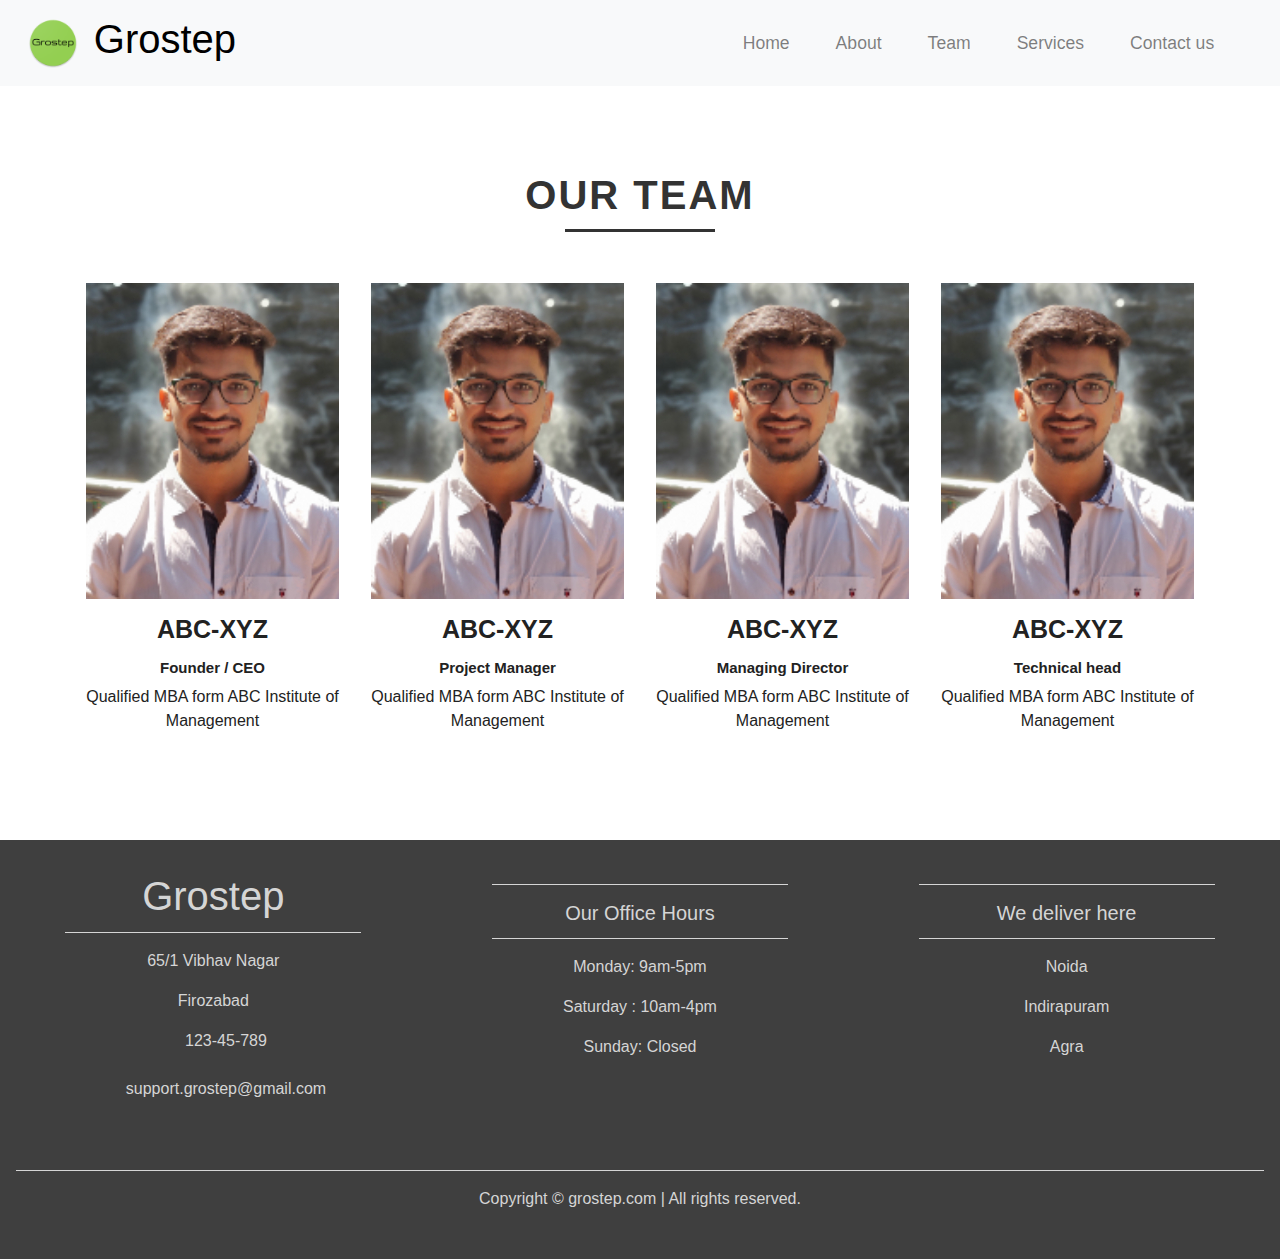
==== team.html @ cdec00e9 "Add files via upload" ====
<!DOCTYPE html>
<html lang="en">
<head>
    <meta charset="UTF-8">
    <meta name="viewport" content="width=device-width, initial-scale=1.0">
    <title>Our Team</title>
    <link rel="stylesheet" href="https://maxcdn.bootstrapcdn.com/bootstrap/4.0.0/css/bootstrap.min.css">
	<script src="https://ajax.googleapis.com/ajax/libs/jquery/3.3.1/jquery.min.js"></script>
	<script src="https://cdnjs.cloudflare.com/ajax/libs/popper.js/1.12.9/umd/popper.min.js"></script>
	<script src="https://maxcdn.bootstrapcdn.com/bootstrap/4.0.0/js/bootstrap.min.js"></script>
	<script src="https://use.fontawesome.com/releases/v5.0.8/js/all.js"></script>
	<link href="style.css" rel="stylesheet">
	<link rel="stylesheet" href="https://stackpath.bootstrapcdn.com/font-awesome/4.7.0/css/font-awesome.min.css">
	<link rel="stylesheet" href="https://stackpath.bootstrapcdn.com/font-awesome/4.7.0/css/font-awesome.min.css">
</head>
<body>
    <nav class="navbar navbar-expand-md navbar-light bg-light sticky-top">
		<div class="container-fluid">
			<a class="navbar-brand" href="index.html"><img src="logo.png" alt="" width="50px" height="50px"></a>
			<!-- <img src="png." alt="" width="80px" height="80px"> -->
			<h1 class="logo-text"><a href="index.html" style="text-decoration: none; color:black">Grostep</a></h1>
			<button class="navbar-toggler" type="button" data-toggle="collapse" data-target="#navbarResponsive">
				<span class="navbar-toggler-icon"></span>
			</button>
			<div class="collapse navbar-collapse" id="navbarResponsive">
				<ul class="navbar-nav ml-auto">
					<li class="nav-item">
						<a href="index.html" class="nav-link">Home</a>
					</li>
					<li class="nav-item">
						<a href="" class="nav-link">About</a>
					</li>
					<li class="nav-item">
						<a href="team.html" class="nav-link">Team</a>
					</li><li class="nav-item">
						<a href="services.html" class="nav-link">Services</a>
					</li><li class="nav-item">
						<a href="contact.html" class="nav-link">Contact us</a>
					</li>
				</ul>
			</div>
		</div>
	</nav>

	<section class="team">
		<div class="container">
			<h1>OUR TEAM</h1>
			<div class="row">
				
				<div class="col-md-3 profile text-center" >
					<div class="img-box">
						<img src="IMG_20191128_122912_Bokeh (1).jpg" class="img-responsive" alt="">
						<ul> 
							<a href=""><li><i class="fab fa-instagram"></i></li></a>
							<a href=""><li><i class="fab fa-linkedin"></i></li></a>
							<a href=""><li><i class="fab fa-twitter"></i></li></a>
						</ul>
					</div>
					<h2>ABC-XYZ</h2>
					<h3>Founder / CEO</h3>
					<p>Qualified MBA form ABC Institute of Management</p>
				</div>

				<div class="col-md-3 profile text-center" >
					<div class="img-box">
						<img src="IMG_20191128_122912_Bokeh (1).jpg" class="img-responsive" alt="">
						<ul> 
							<a href=""><li><i class="fab fa-instagram"></i></li></a>
							<a href=""><li><i class="fab fa-linkedin"></i></li></a>
							<a href=""><li><i class="fab fa-twitter"></i></li></a>
						</ul>
					</div>
					<h2>ABC-XYZ</h2>
					<h3>Project Manager</h3>
					<p>Qualified MBA form ABC Institute of Management</p>
				</div>

				<div class="col-md-3 profile text-center" >
					<div class="img-box">
						<img src="IMG_20191128_122912_Bokeh (1).jpg" class="img-responsive" alt="">
						<ul> 
							<a href=""><li><i class="fab fa-instagram"></i></li></a>
							<a href=""><li><i class="fab fa-linkedin"></i></li></a>
							<a href=""><li><i class="fab fa-twitter"></i></li></a>
						</ul>
					</div>
					<h2>ABC-XYZ</h2>
					<h3>Managing Director</h3>
					<p>Qualified MBA form ABC Institute of Management</p>
				</div>

				<div class="col-md-3 profile text-center" >
					<div class="img-box">
						<img src="IMG_20191128_122912_Bokeh (1).jpg" class="img-responsive" alt="">
						<ul> 
							<a href=""><li><i class="fab fa-instagram"></i></li></a>
							<a href=""><li><i class="fab fa-linkedin"></i></li></a>
							<a href=""><li><i class="fab fa-twitter"></i></li></a>
						</ul>
					</div>
					<h2>ABC-XYZ</h2>
					<h3>Technical head</h3>
					<p>Qualified MBA form ABC Institute of Management</p>
				</div>

			</div>

		</div>
	</section>



 




















	<footer>
			<div class="container-fluid padding">
				<div class="row text-center">
					<div class="col-md-4">
						<h1 class="logo-text">Grostep</h1>
						<hr class="light">
						<p>65/1 Vibhav Nagar</p>
						<p>Firozabad</p>
						<span><i class="fas fa-phone"></i>  &nbsp; 123-45-789</span><br><br>
                		<span><i class="fas fa-envelope"></i>  &nbsp; support.grostep@gmail.com</span><br>
						<a href="https://play.google.com/store/apps/details?id=com.grostep.customersapp&showAllReviews=true" target="_blank"><img src="https://play.google.com/intl/en_us/badges/static/images/badges/en_badge_web_generic.png" alt="" style="width: 200px;"></a>
					</div>

					<div class="col-md-4">
						<hr class="light">
						<h5>Our Office Hours</h5>
						<hr class="light">
						<p>Monday: 9am-5pm</p>
						<p>Saturday : 10am-4pm</p>
						<p>Sunday: Closed</p>
					</div>
					<div class="col-md-4">
						<hr class="light">
						<h5>We deliver here</h5>
						<hr class="light">
						<p>Noida</p>
						<p>Indirapuram</p>
						<p>Agra</p>
					</div>
					<div class=" col-12">
						<hr class="light-100">
						Copyright &copy; grostep.com | All rights reserved.
					</div>
					<!-- <div class="footer-bottom">
						Copyright &copy; grostep.com | All rights reserved.
					</div> -->


				</div>
			</div>
		  </footer>
</body>
</html>
---- style.css ----
@import url('https://fonts.googleapis.com/css?family=Poppins:400,500,700');


html, body{
  height: 100%;
  width: 100%;
  font: 'Poppins', sans-serif;
  color: #222 ;
}
.navbar{
  padding: .8rem;
}
.navbar-nav li{
  padding-right : 30px;
}
.nav-link{
  font-size: 1.1em !important;
}
.carousel-inner img{
  width:100%;
  height: 100%;
}
.carousel-caption{
  position: absolute;
  top: 50%;
  transform: translateY(-10%);
}
.carousel-caption h1{
  font-size: 500%;
  text-shadow: 1px 1px 15px #000;
}
.carousel-caption h3{
  font-size: 250%;
  font-weight: 500;
  text-shadow: 1px 1px 10px #000;
}

.jumbotron{
  padding: 1rem;
  border-radius: 0;
  text-align: center;
}
.container .jumbotron{
  width: 100%;
}
/* .jumbotron lead{
  text-align: center;
} */
/* .container-fluid .row .lead{
  text-align: center;
} */

.padding{
  padding-bottom: 2rem;
}
.welcome{
  width: 75%;
  margin: 0 auto ;
  padding-top: 2rem;
}
.welcome hr{
  border-top: 2px solid #b4b4b4;
  width: 95%;
  margin-top: .3rem;
  margin-bottom: 1rem;
}
.social a{
  font-size: 4.5rem;
  padding: 3rem;
}
.fa-facebook{
  color: #3b5998;
}
.fa-twitter{
  color: #00aced;
}
.fa-google-plus-g{
  color: #dd4b39;
}
.fa-instagram{
  color: #be0d51;
}
.fa-youtube{
  color: #bb0000;
}

.fa-facebook:hover,
.fa-twitter:hover,
.fa-google-plus-g:hover,
.fa-instagram:hover,
.fa-youtube:hover{
  color: #d5d5d5;
}

footer{
  background-color: #3f3f3f;
  color: #d5d5d5;
  padding-top: 1rem;
  bottom: 0px;
}
footer a{
  color: #d5d5d5;
}
hr.light{
  border-top: 1px solid #d5d5d5;
  width: 75%;
  margin-top: .8rem;
  margin-bottom: 1rem; 
} 
/* .footer-bottom{
  background: #343a40;
  color: #686868;
  height: 50px;
  width: 100%;
  text-align: center;
  position: relative;
  bottom: 0px;
  left: 0px;
  padding-top: 20px;
} */
hr.light-100{
  border-top: 1px solid #d5d5d5;
  width: 100%;
  margin-top: .8rem;
  margin-bottom: 1rem;

}

p{
  text-align: center;
}
h1{
  text-align: center;
}
/* img{
  text-align: center;
} */
/* .footer-bottom{
  text-align: center;
  margin-left: 40%;

} */
.img-fluid{
  display: block;
  margin-left: auto;
  margin-right: auto;
  width: 50%;
}

.team{
  margin: 75px 0;
}
.team h1{
  text-align: center;
  font-weight: bold;
  letter-spacing: 2px;
  color: #333;
  padding-top: 10px;

}
.team h1::after{
  content: '';
  background: #333;
  display: block;
  height: 3px;
  width: 150px;
  margin: 10px auto;
}
.profile{
  margin-top: 25px;
}
.profile .img-box{
  opacity: 1;
  display: block;
  position: relative;
}
.profile h2{
  font-size: 25px;
  font-weight: bold;
  margin-top: 15px;
}
.profile h3{
  font-size: 15px;
  font-weight: bold;
  margin-top: 15px;
}
.img-box::after{
  content: '';
  opacity:0;
  background-color: rgba(0, 0, 0, 0.6);
  position: absolute;
  right: 0;
  left: 0;
  top: 0;
  bottom: 0;
}
.img-box ul{
  margin: 0;
  padding: 20px 0;
  position: absolute;
  z-index: 1;
  bottom: 0;
  display: block;
  left: 50%;
  transform: translate(-50%) ;
  opacity: 0;
}

.img-box ul li{
  width: 30px;
  height: 30px;
  border: 1px solid #fff;
  border-radius: 50%;
  margin: 3px;
  padding: 7px;
  display: inline-block;
}
.img-box a{
  color: #fff;
}
.img-box:hover:after{
  opacity: 1;
}
.img-box:hover ul{
  opacity: 1;
}
.img-box a:hover li{
  color: #007bff;
  border: 1px solid #007bff;
}
.img-box:after, .img-box ul, .img-box ul li{
  transition: all 0.5s ease-in-out 0s;
}












/*---Media Queries --*/
@media (max-width: 992px) {

  }
@media (max-width: 768px) {
  
}
@media (max-width: 576px) {
  
}


/*---Firefox Bug Fix --*/
.carousel-item {
  transition: -webkit-transform 0.5s ease;
  transition: transform 0.5s ease;
  transition: transform 0.5s ease, -webkit-transform 0.5s ease;
  -webkit-backface-visibility: visible;
  backface-visibility: visible;
}
/*--- Fixed Background Image --*/
figure {
  position: relative;
  width: 100%;
  height: 60%;
  margin: 0!important;
}
.fixed-wrap {
  clip: rect(0, auto, auto, 0);
  position: absolute;
  top: 0;
  left: 0;
  width: 100%;
  height: 100%;
}
#fixed {
  background-image: url('img/mac.png');
  position: fixed;
  display: block;
  top: 0;
  left: 0;
  width: 100%;
  height: 100%;
  background-size: cover;
  background-position: center center;
  -webkit-transform: translateZ(0);
          transform: translateZ(0);
  will-change: transform;
}
/*--- Bootstrap Padding Fix --*/
[class*="col-"] {
    padding: 1rem;
}





/*
Extra small (xs) devices (portrait phones, less than 576px)
No media query since this is the default in Bootstrap

Small (sm) devices (landscape phones, 576px and up)
@media (min-width: 576px) { ... }

Medium (md) devices (tablets, 768px and up)
@media (min-width: 768px) { ... }

Large (lg) devices (desktops, 992px and up)
@media (min-width: 992px) { ... }

Extra (xl) large devices (large desktops, 1200px and up)
@media (min-width: 1200px) { ... }
*/
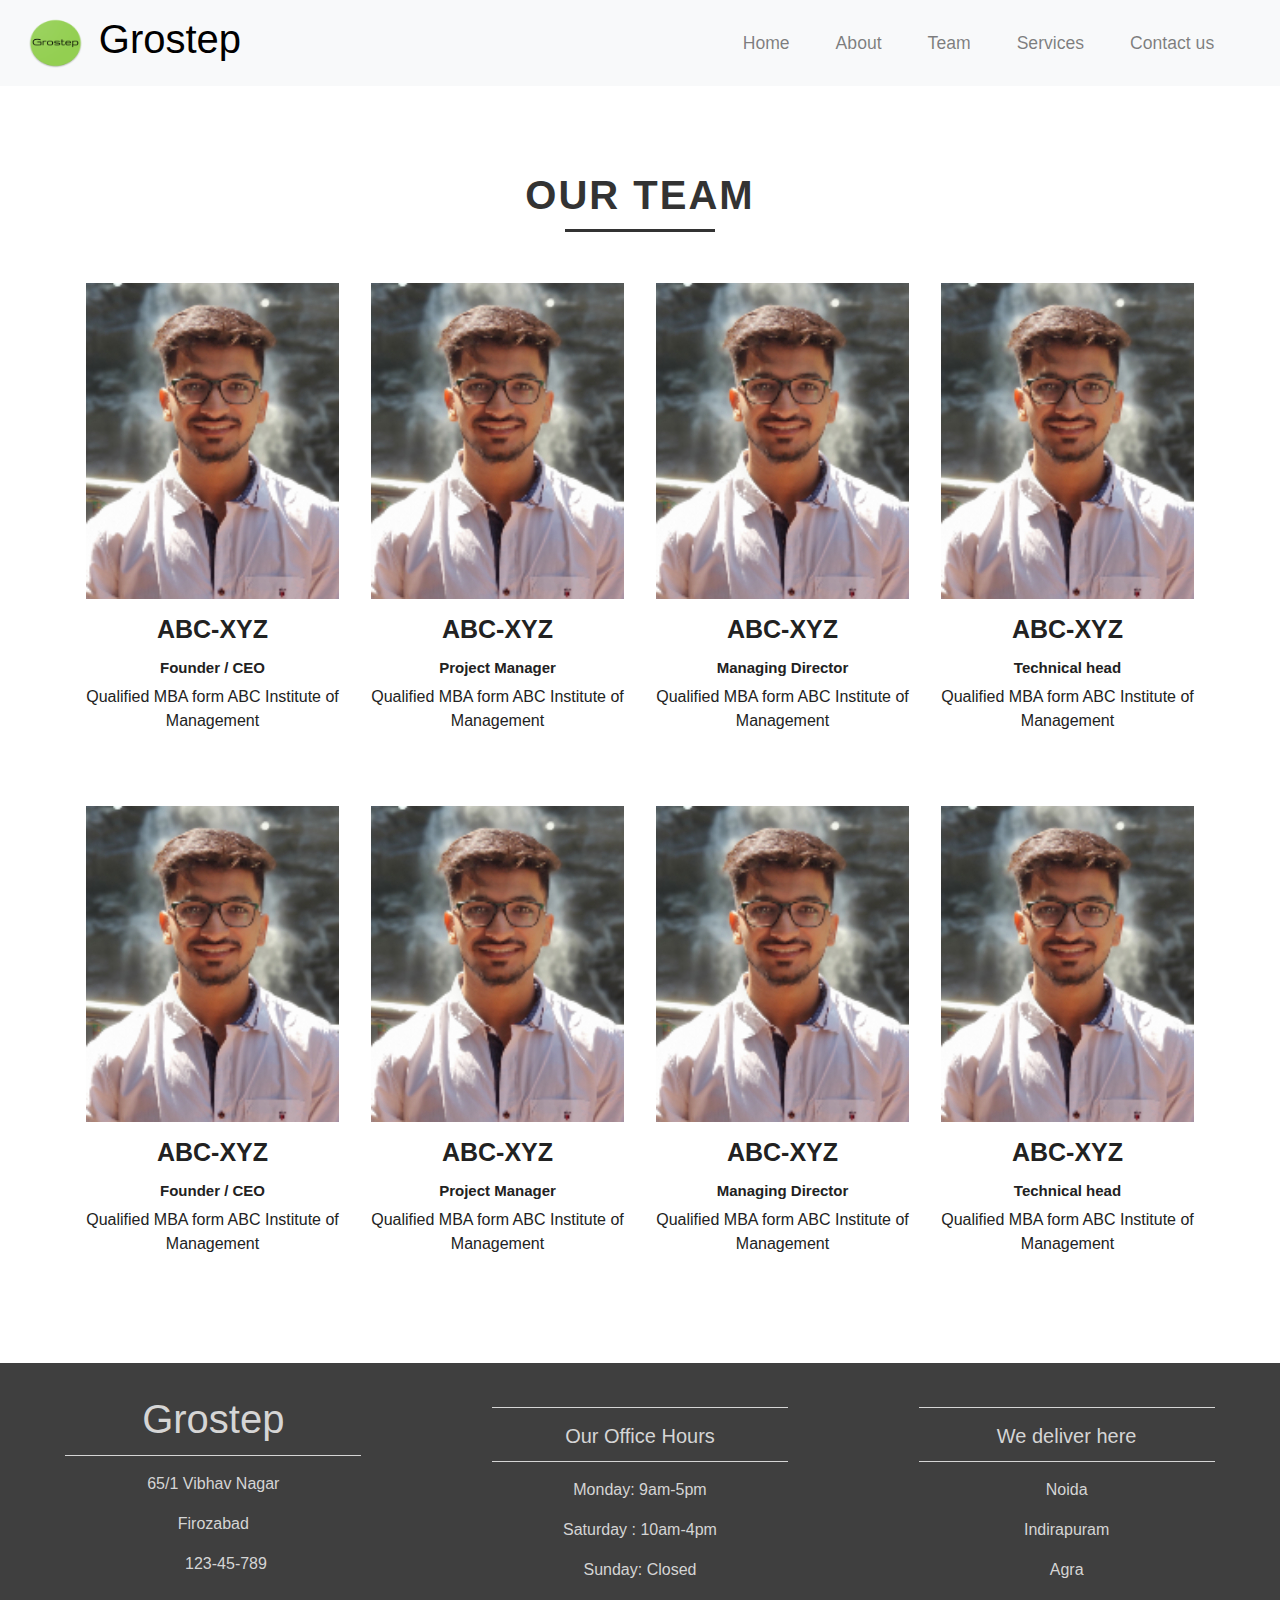
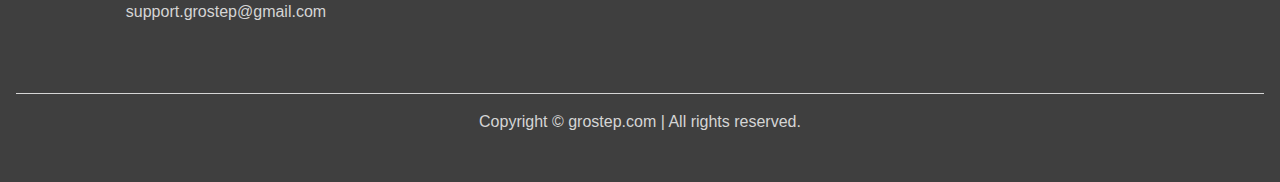
==== commit 0a8f1a46: "Add files via upload" ====
--- a/team.html
+++ b/team.html
@@ -16,7 +16,7 @@
 <body>
     <nav class="navbar navbar-expand-md navbar-light bg-light sticky-top">
 		<div class="container-fluid">
-			<a class="navbar-brand" href="index.html"><img src="logo.png" alt="" width="50px" height="50px"></a>
+			<a class="navbar-brand" href="index.html"><img src="logo.png" alt="" width="55px" height="50px"></a>
 			<!-- <img src="png." alt="" width="80px" height="80px"> -->
 			<h1 class="logo-text"><a href="index.html" style="text-decoration: none; color:black">Grostep</a></h1>
 			<button class="navbar-toggler" type="button" data-toggle="collapse" data-target="#navbarResponsive">
@@ -105,6 +105,66 @@
 
 			</div>
 
+			<div class="row">
+				
+				<div class="col-md-3 profile text-center" >
+					<div class="img-box">
+						<img src="IMG_20191128_122912_Bokeh (1).jpg" class="img-responsive" alt="">
+						<ul> 
+							<a href=""><li><i class="fab fa-instagram"></i></li></a>
+							<a href=""><li><i class="fab fa-linkedin"></i></li></a>
+							<a href=""><li><i class="fab fa-twitter"></i></li></a>
+						</ul>
+					</div>
+					<h2>ABC-XYZ</h2>
+					<h3>Founder / CEO</h3>
+					<p>Qualified MBA form ABC Institute of Management</p>
+				</div>
+
+				<div class="col-md-3 profile text-center" >
+					<div class="img-box">
+						<img src="IMG_20191128_122912_Bokeh (1).jpg" class="img-responsive" alt="">
+						<ul> 
+							<a href=""><li><i class="fab fa-instagram"></i></li></a>
+							<a href=""><li><i class="fab fa-linkedin"></i></li></a>
+							<a href=""><li><i class="fab fa-twitter"></i></li></a>
+						</ul>
+					</div>
+					<h2>ABC-XYZ</h2>
+					<h3>Project Manager</h3>
+					<p>Qualified MBA form ABC Institute of Management</p>
+				</div>
+
+				<div class="col-md-3 profile text-center" >
+					<div class="img-box">
+						<img src="IMG_20191128_122912_Bokeh (1).jpg" class="img-responsive" alt="">
+						<ul> 
+							<a href=""><li><i class="fab fa-instagram"></i></li></a>
+							<a href=""><li><i class="fab fa-linkedin"></i></li></a>
+							<a href=""><li><i class="fab fa-twitter"></i></li></a>
+						</ul>
+					</div>
+					<h2>ABC-XYZ</h2>
+					<h3>Managing Director</h3>
+					<p>Qualified MBA form ABC Institute of Management</p>
+				</div>
+
+				<div class="col-md-3 profile text-center" >
+					<div class="img-box">
+						<img src="IMG_20191128_122912_Bokeh (1).jpg" class="img-responsive" alt="">
+						<ul> 
+							<a href=""><li><i class="fab fa-instagram"></i></li></a>
+							<a href=""><li><i class="fab fa-linkedin"></i></li></a>
+							<a href=""><li><i class="fab fa-twitter"></i></li></a>
+						</ul>
+					</div>
+					<h2>ABC-XYZ</h2>
+					<h3>Technical head</h3>
+					<p>Qualified MBA form ABC Institute of Management</p>
+				</div>
+
+			</div>
+
 		</div>
 	</section>
 
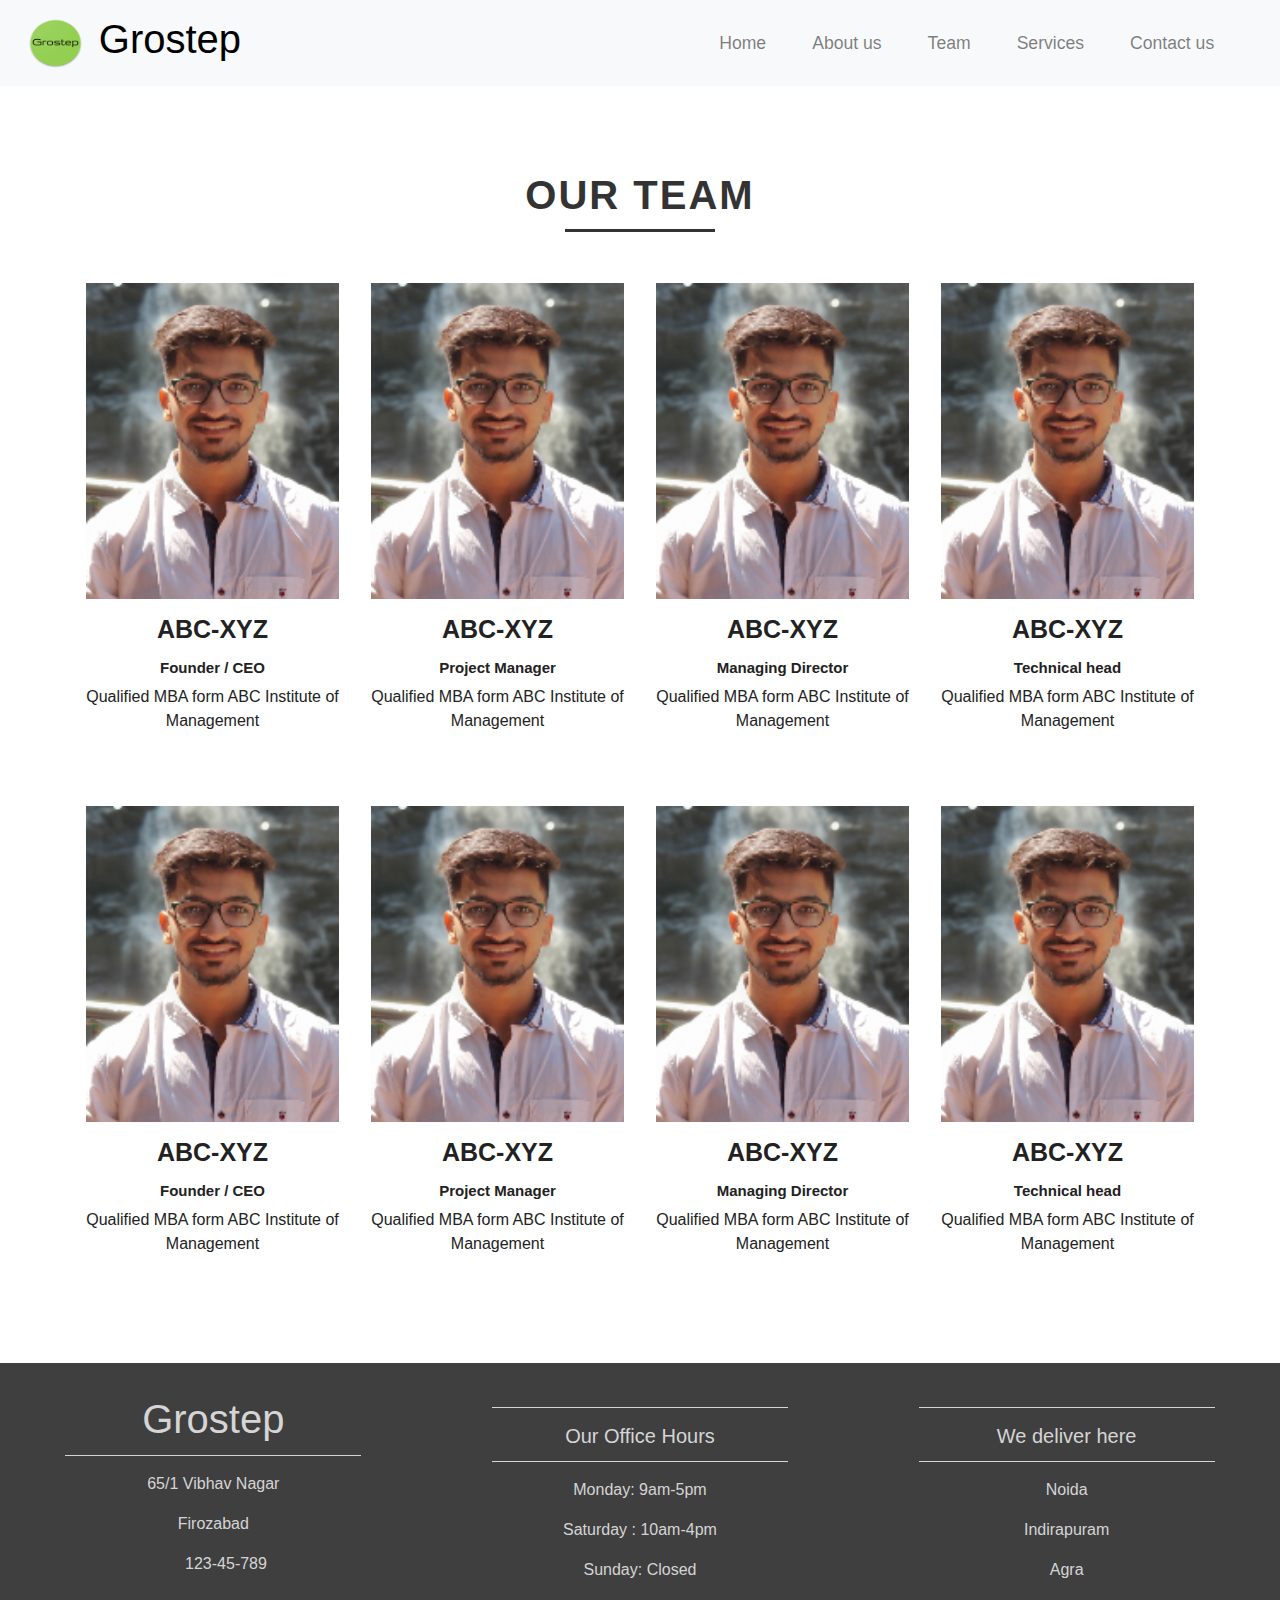
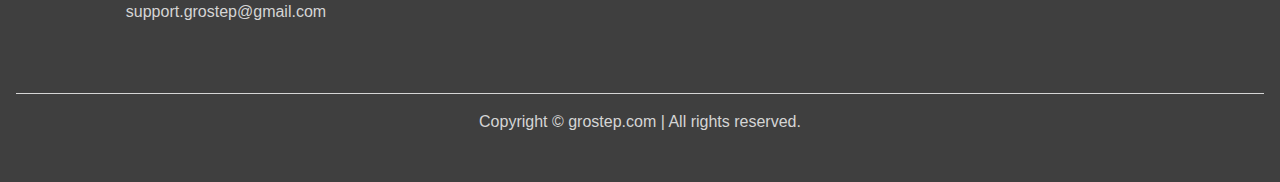
==== commit fb047598: "Add files via upload" ====
--- a/team.html
+++ b/team.html
@@ -28,7 +28,7 @@
 						<a href="index.html" class="nav-link">Home</a>
 					</li>
 					<li class="nav-item">
-						<a href="" class="nav-link">About</a>
+						<a href="about.html" class="nav-link">About us</a>
 					</li>
 					<li class="nav-item">
 						<a href="team.html" class="nav-link">Team</a>
@@ -47,7 +47,7 @@
 			<h1>OUR TEAM</h1>
 			<div class="row">
 				
-				<div class="col-md-3 profile text-center" >
+				<div class="profile text-center col-lg-3 col-md-6 col-sm-12" >
 					<div class="img-box">
 						<img src="IMG_20191128_122912_Bokeh (1).jpg" class="img-responsive" alt="">
 						<ul> 
@@ -61,7 +61,7 @@
 					<p>Qualified MBA form ABC Institute of Management</p>
 				</div>
 
-				<div class="col-md-3 profile text-center" >
+				<div class="col-lg-3 col-md-6 col-sm-12 profile text-center" >
 					<div class="img-box">
 						<img src="IMG_20191128_122912_Bokeh (1).jpg" class="img-responsive" alt="">
 						<ul> 
@@ -75,7 +75,7 @@
 					<p>Qualified MBA form ABC Institute of Management</p>
 				</div>
 
-				<div class="col-md-3 profile text-center" >
+				<div class="col-lg-3 col-md-6 col-sm-12 profile text-center" >
 					<div class="img-box">
 						<img src="IMG_20191128_122912_Bokeh (1).jpg" class="img-responsive" alt="">
 						<ul> 
@@ -89,7 +89,7 @@
 					<p>Qualified MBA form ABC Institute of Management</p>
 				</div>
 
-				<div class="col-md-3 profile text-center" >
+				<div class="col-lg-3 col-md-6 col-sm-12 profile text-center" >
 					<div class="img-box">
 						<img src="IMG_20191128_122912_Bokeh (1).jpg" class="img-responsive" alt="">
 						<ul> 
@@ -107,7 +107,7 @@
 
 			<div class="row">
 				
-				<div class="col-md-3 profile text-center" >
+				<div class="col-lg-3 col-md-6 col-sm-12 profile text-center" >
 					<div class="img-box">
 						<img src="IMG_20191128_122912_Bokeh (1).jpg" class="img-responsive" alt="">
 						<ul> 
@@ -121,7 +121,7 @@
 					<p>Qualified MBA form ABC Institute of Management</p>
 				</div>
 
-				<div class="col-md-3 profile text-center" >
+				<div class="col-lg-3 col-md-6 col-sm-12 profile text-center" >
 					<div class="img-box">
 						<img src="IMG_20191128_122912_Bokeh (1).jpg" class="img-responsive" alt="">
 						<ul> 
@@ -135,7 +135,7 @@
 					<p>Qualified MBA form ABC Institute of Management</p>
 				</div>
 
-				<div class="col-md-3 profile text-center" >
+				<div class="col-lg-3 col-md-6 col-sm-12 profile text-center" >
 					<div class="img-box">
 						<img src="IMG_20191128_122912_Bokeh (1).jpg" class="img-responsive" alt="">
 						<ul> 
@@ -149,7 +149,7 @@
 					<p>Qualified MBA form ABC Institute of Management</p>
 				</div>
 
-				<div class="col-md-3 profile text-center" >
+				<div class="col-lg-3 col-md-6 col-sm-12 profile text-center" >
 					<div class="img-box">
 						<img src="IMG_20191128_122912_Bokeh (1).jpg" class="img-responsive" alt="">
 						<ul> 
